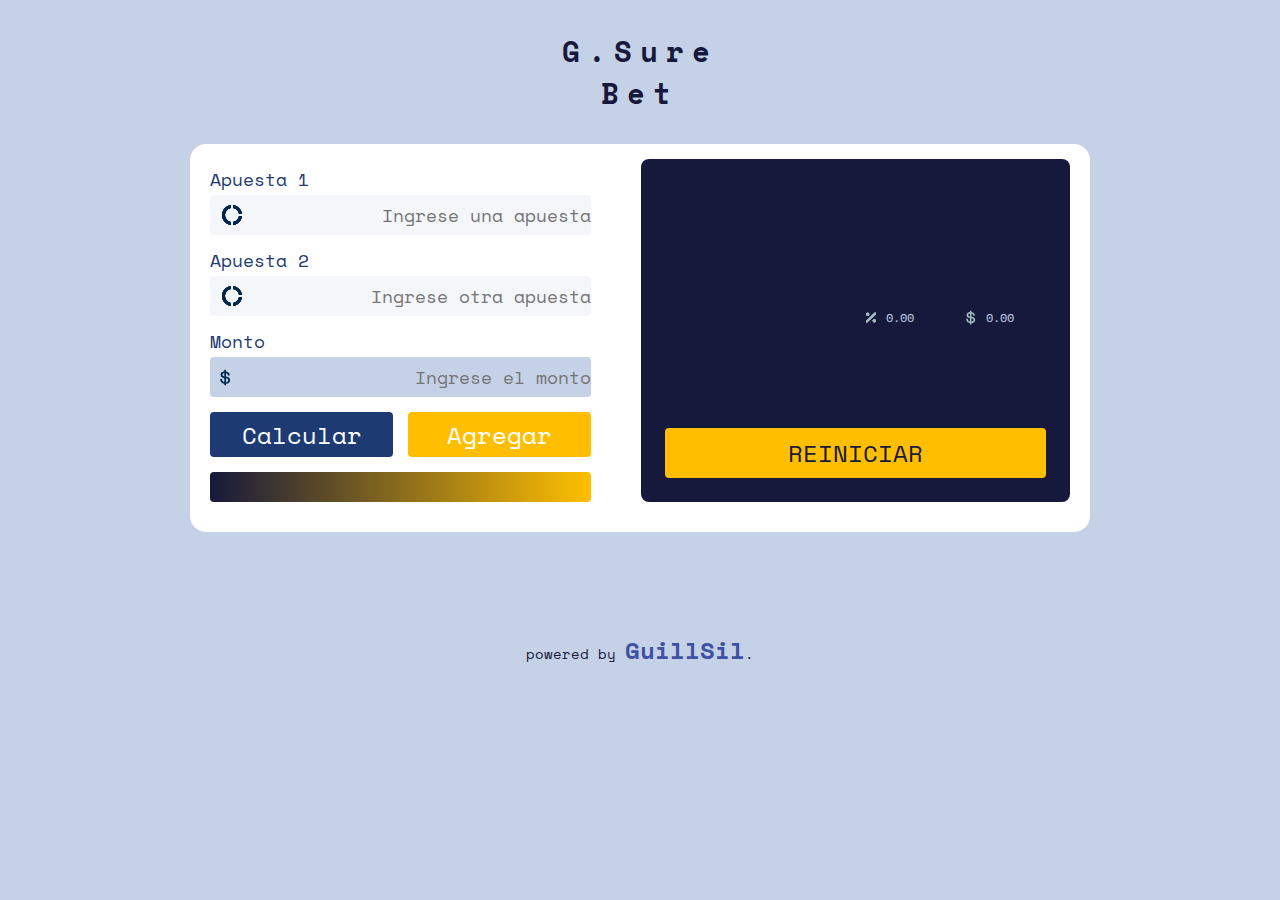
==== index-old.html @ 09150ed9 "arreglando versiones" ====
<!DOCTYPE html>
<html lang="en">

<head>
  <meta charset="UTF-8">
  <meta name="viewport" content="width=device-width, initial-scale=1.0">
  <link rel="icon" type="image/png" sizes="32x32" href="./images/icono.ico">
  <link rel="stylesheet" href="sass/style.css">
  <title>G.Sure bet Calculator</title>
</head>

<body>
  <header class="topnav wrapper">
    <h1 class="header-titulo">G.Sure <br>Bet</h1>
    <nav>
      <span id="nav-label"  hidden></span>
      <button
        id="btnOpen"
        class="topnav__open"
        aria-expanded="false"
        aria-labelledby="nav-label"
      >
        <img src="/images/hamburger.svg" alt="" width="40" height="24" />
      </button>
      <div class="topnav__menu" role="dialog" aria-labelledby="nav-label">
        <button class="topnav__close" id="btnClose" aria-label="Close">
          <img src="/images/close.svg" alt="" width="28" height="27" />
        </button>
        <ul class="topnav__links">
          <li class="topnav__item">
            <a href="v2.html" class="topnav__link">+ 4 Apuestas</a>
          </li>
        </ul>
      </div>
    </nav>

  </header>

  <section class="calculadora-container">
    <div class="inputs-seccion">
      <label class="input-seccion__odd-label">Apuesta 1</label>
      <input id="input1" class="input-seccion__odd-input" type="number" placeholder="Ingrese una apuesta">

      <label class="input-seccion__odd-label">Apuesta 2</label>
      <input id="input2" class="input-seccion__odd-input" type="number" placeholder="Ingrese otra apuesta">

      <label class="input-seccion__odd-label input-seccion__odd-label__tres hidden">Apuesta 3</label>
      <input id="input3" class="input-seccion__odd-input input-seccion__odd-input__tres hidden" type="number" placeholder="Ingrese otra apuesta">


      <label class="input-seccion__monto-label">Monto</label>
      <input id="monto" class="input-seccion__monto-input" type="number" placeholder="Ingrese el monto">

      <fieldset class="btns">
        <button class="btns__boton btns__boton__custom" id="calculate">Calcular</button>
        <button class="btns__boton btns__boton__custom btns__boton__custom__add" id="agregar">Agregar</button>
        <button class="btns-status__boton hidden" id="newSpecialButton">?</button>
      </fieldset>
      <fieldset class="btns-status">
        <button class="btns-status__boton" id="specialButton"></button>
      </fieldset>

    </div>
    <div class="result-seccion" id="result betting">
      <div class="resultado">
        <div>
          <p class="resultado__odd1">Apuesta 1</p>
          <p class="resultado__valor1">/recomendacion</p>
        </div>

        <p class="resultado__tip-odd1" id="resultado-odd1">0.00</p>

        <div>
          <p class="resultado__odd2">Apuesta 2</p>
          <p class="resultado__valor2">/recomendacion</p>
        </div>

        <p class="resultado__tip-odd2" id="resultado-odd2">0.00</p>

        <div>
          <p class="resultado__odd3 hidden">Apuesta 3</p>
          <p class="resultado__valor3 hidden">/recomendacion</p>
        </div>

        <p class="resultado__tip-odd3 hidden" id="resultado-odd3">0.00</p>

        <div class="resultado__result-abajo">
          <p class="resultado__result-abajo__porcentaje" id="resultado-porcentaje">0.00</p>

          <p class="resultado__result-abajo__ganancia" id="resultado-ganancia">0.00</p>
        </div>


      </div>
      <button class="result-seccion__reset" id="clear">Reiniciar</button>
    </div>

  </section>



  <div class="attribution">
    powered by <a href="https://github.com/guillsil" target="_blank">GuillSil</a>.
  </div>

  <script src="/js/main.js"></script>
</body>

</html>
---- sass/style.css ----
@import url("https://fonts.googleapis.com/css2?family=Space+Mono:ital,wght@0,400;0,700;1,400;1,700&amp;display=swap");
* {
  margin: 0;
  padding: 0;
  box-sizing: border-box;
}
* ::before,
* ::after {
  box-sizing: border-box;
}

body {
  font-size: 24px;
  color: hsl(235.14, 45.68%, 15.88%);
  background-color: hsl(220, 41%, 84%);
  font-family: "Space Mono", monospace;
  position: relative;
  margin: 0;
  min-height: 100vh;
}
body::after {
  content: "";
  position: absolute;
  inset: 0;
  z-index: -1;
}

nav {
  display: none;
}

a,
a:visited,
a:active {
  font-size: 1.5rem;
  font-weight: 700;
  text-decoration: none;
  color: hsl(235.14, 45.68%, 15.88%);
}
a:hover,
a:visited:hover,
a:active:hover {
  -webkit-text-decoration: underline 2px;
          text-decoration: underline 2px;
}

.wrapper {
  width: min(100% - 3rem, 56.25rem);
  margin-inline: auto;
}

.topnav {
  display: flex;
  justify-content: space-around;
  align-items: center;
  border-right: 1rem;
}
.topnav button {
  background: none;
  border: none;
  padding: 0;
}
@media (width >= 40em) {
  .topnav button {
    display: none;
  }
}
.topnav__open[aria-expanded=true] + .topnav__menu {
  translate: 0;
}
@media (prefers-reduced-motion) {
  .topnav__open[aria-expanded=true] + .topnav__menu {
    opacity: 1;
  }
}
.topnav__close {
  display: block;
  margin-inline-start: auto;
  margin-block-end: 8rem;
}
.topnav__close img {
  width: 2.5rem;
}
@media (width < 40em) {
  .topnav__menu {
    position: fixed;
    inset: 0;
    padding: 1.5rem;
    background-color: hsl(220, 41%, 84%);
    translate: 100vw 0;
    transition: translate 0.5s ease-in-out;
  }
}
@media (width < 40em) and (prefers-reduced-motion) {
  .topnav__menu {
    translate: 0;
    opacity: 0;
    transition: opacity 500ms ease-in-out;
  }
}
.topnav__links {
  display: flex;
  gap: 1rem;
  align-items: center;
  margin: 0;
  padding: 0;
}
@media (width < 40em) {
  .topnav__links {
    flex-direction: column;
  }
}
.topnav__item {
  list-style-type: none;
}

.header-titulo {
  text-align: center;
  color: hsl(235.14, 45.68%, 15.88%);
  font-size: 1em;
  margin: 30px 0;
  letter-spacing: 8px;
}

.pressed-titulo {
  margin: 10px 0;
}

.calculadora-container {
  background-color: hsl(0, 0%, 100%);
  width: 375px;
  margin: auto;
  border-radius: 16px;
  padding: 20px;
  padding-top: 15px;
  padding-bottom: 15px;
}

.hidden {
  display: none;
}

.input-seccion__odd-label {
  color: hsl(219, 60%, 28%);
  font-size: 0.75em;
  margin-bottom: 3px;
}
.input-seccion__odd-input {
  font-family: "Space Mono", monospace;
  font-size: 0.75em;
  text-align: right;
  caret-color: hsl(45, 100%, 50%);
  border-radius: 4px;
  border: none;
  width: 100%;
  height: 40px;
  margin-bottom: 5px;
  background-color: hsl(220, 41%, 97%);
  background: url("../images/sure.svg") no-repeat 10px center;
  background-color: hsl(220, 41%, 97%);
}
.input-seccion__odd-input:hover {
  cursor: pointer;
}
.input-seccion__odd-input:focus {
  outline: none;
  border: 2px solid hsl(45, 100%, 50%);
}
.input-seccion__odd-input::-webkit-inner-spin-button {
  -webkit-appearance: none;
}
.input-seccion__monto-label {
  color: hsl(219, 60%, 28%);
  font-size: 0.75em;
  margin-bottom: 3px;
}
.input-seccion__monto-input {
  font-family: "Space Mono", monospace;
  font-size: 0.75em;
  text-align: right;
  caret-color: hsl(45, 100%, 50%);
  border-radius: 4px;
  border: none;
  width: 100%;
  height: 40px;
  margin-bottom: 5px;
  background-color: hsl(220, 41%, 97%);
  background: url("../images/icon-dollar-two.svg") no-repeat 10px center;
  background-color: hsl(220, 41%, 84%);
}
.input-seccion__monto-input:hover {
  cursor: pointer;
}
.input-seccion__monto-input:focus {
  outline: none;
  border: 2px solid hsl(45, 100%, 50%);
}
.input-seccion__monto-input::-webkit-inner-spin-button {
  -webkit-appearance: none;
}

.input-seccion-v4 {
  display: grid;
  grid-template-columns: repeat(2, 1fr);
  gap: 10px;
}
.input-seccion-v4__odd-label {
  display: none;
}
.input-seccion-v4__odd-input {
  font-family: "Space Mono", monospace;
  font-size: 0.75em;
  text-align: right;
  caret-color: hsl(45, 100%, 50%);
  border-radius: 4px;
  border: none;
  width: 100%;
  height: 40px;
  margin-bottom: 5px;
  background-color: hsl(220, 41%, 97%);
  background: url("../images/sure.svg") no-repeat 10px center;
  background-color: hsl(220, 41%, 97%);
}
.input-seccion-v4__odd-input:hover {
  cursor: pointer;
}
.input-seccion-v4__odd-input:focus {
  outline: none;
  border: 2px solid hsl(45, 100%, 50%);
}
.input-seccion-v4__odd-input::-webkit-inner-spin-button {
  -webkit-appearance: none;
}

.btns {
  border: none;
  display: grid;
  gap: 15px;
  margin-top: 10px;
  margin-bottom: 15px;
  grid-template-columns: 1fr 1fr;
}

.btns-status {
  border: none;
  display: grid;
  gap: 15px;
  margin-top: 10px;
  margin-bottom: 15px;
  grid-template-columns: 1fr;
}

.btns-status-pressed {
  border: none;
  display: grid;
  gap: 15px;
  margin-top: 10px;
  margin-bottom: 5px;
  grid-template-columns: 1fr;
}

.pressed-status {
  margin-bottom: 1px;
}

.btns-status__boton {
  width: 100%;
  height: 30px;
  font-size: 0.8em;
  font-family: "Space Mono", monospace;
  border: none;
  border-radius: 4px;
  color: hsl(0, 0%, 100%);
  background-image: linear-gradient(to right, hsl(235.14, 45.68%, 15.88%), hsl(45, 100%, 50%));
}

.pressed {
  width: 147;
  font-size: 1em;
  height: 45px;
}

.btns__boton {
  width: 147px;
  height: 45px;
  font-size: 1em;
  background-color: hsl(235.14, 45.68%, 15.88%);
  font-family: "Space Mono", monospace;
  border: none;
  border-radius: 4px;
  color: hsl(0, 0%, 100%);
  transition-duration: 1s;
}
.btns__boton:hover {
  cursor: pointer;
  background-color: hsl(235.14, 45.68%, 15.88%);
}
.btns__boton__custom {
  background-color: hsl(219, 60%, 28%);
  width: 100%;
}
.btns__boton__custom__add {
  background-color: hsl(45, 100%, 50%);
  width: 100%;
}
.btns__boton__custom__add:hover {
  cursor: pointer;
  background-color: hsl(45, 86%, 45%);
}

.error {
  border: 2px solid red;
}

.result-seccion {
  background-color: hsl(235.14, 45.68%, 15.88%);
  border-radius: 8px;
  padding: 32px 24px 24px;
  margin-bottom: 15px;
  display: flex;
  flex-direction: column;
  justify-content: space-between;
}

.resultado {
  display: grid;
  grid-template-columns: 1fr 1fr;
}
.resultado__odd {
  font-size: 0.5em;
  color: hsl(220, 41%, 97%);
}
.resultado__valor {
  font-size: 0.65em;
  color: hsl(220, 41%, 84%);
}
.resultado__tip-odd {
  font-size: 0.9em;
  color: hsl(45, 100%, 50%);
  text-align: right;
}
.resultado__result-abajo {
  display: grid;
  font-size: 0.5em;
  grid-template-columns: 1fr 1fr;
  gap: 10px;
  margin-top: 10px;
  color: hsl(220, 41%, 84%);
}
.resultado__result-abajo__porcentaje {
  background: url("../images/percent.svg") no-repeat 10px center;
  background-size: 0.8em;
  padding-left: 30px;
}
.resultado__result-abajo__ganancia {
  background: url("../images/icon-dollar.svg") no-repeat 10px center;
  background-size: 0.8em;
  padding-left: 30px;
}

.result-seccion__reset {
  background-color: hsl(45, 100%, 50%);
  font-family: "Space Mono", monospace;
  color: hsl(235.14, 45.68%, 15.88%);
  border: none;
  text-transform: uppercase;
  border-radius: 4px;
  font-size: 1em;
  height: 50px;
  margin-top: 10px;
  transition-duration: 1s;
}
.result-seccion__reset:hover {
  cursor: pointer;
  background-color: hsl(45, 86%, 45%);
}

.attribution {
  font-size: 14px;
  text-align: center;
  margin: 35px 0;
}

.attribution a {
  color: hsl(228, 45%, 44%);
}

@media (min-width: 1024px) {
  .header-titulo {
    margin: 30px 0 30px;
    font-size: 1.2em;
  }
  .calculadora-container {
    width: 900px;
    display: flex;
    gap: 50px;
  }
  .inputs-seccion {
    flex: 1;
  }
  .result-seccion {
    flex: 1;
  }
  .btns__boton {
    width: 120px;
  }
  .btns__boton {
    width: 100%;
  }
  .attribution {
    margin: 100px 0 100px;
  }
  .resultado__odd1, .resultado__odd2 {
    font-size: 0.8em;
  }
  .resultado__valor1, .resultado__valor2 {
    font-size: 0.7em;
  }
  .resultado__tip-odd1, .resultado__tip-odd2 {
    font-size: 1em;
  }
}/*# sourceMappingURL=style.css.map */
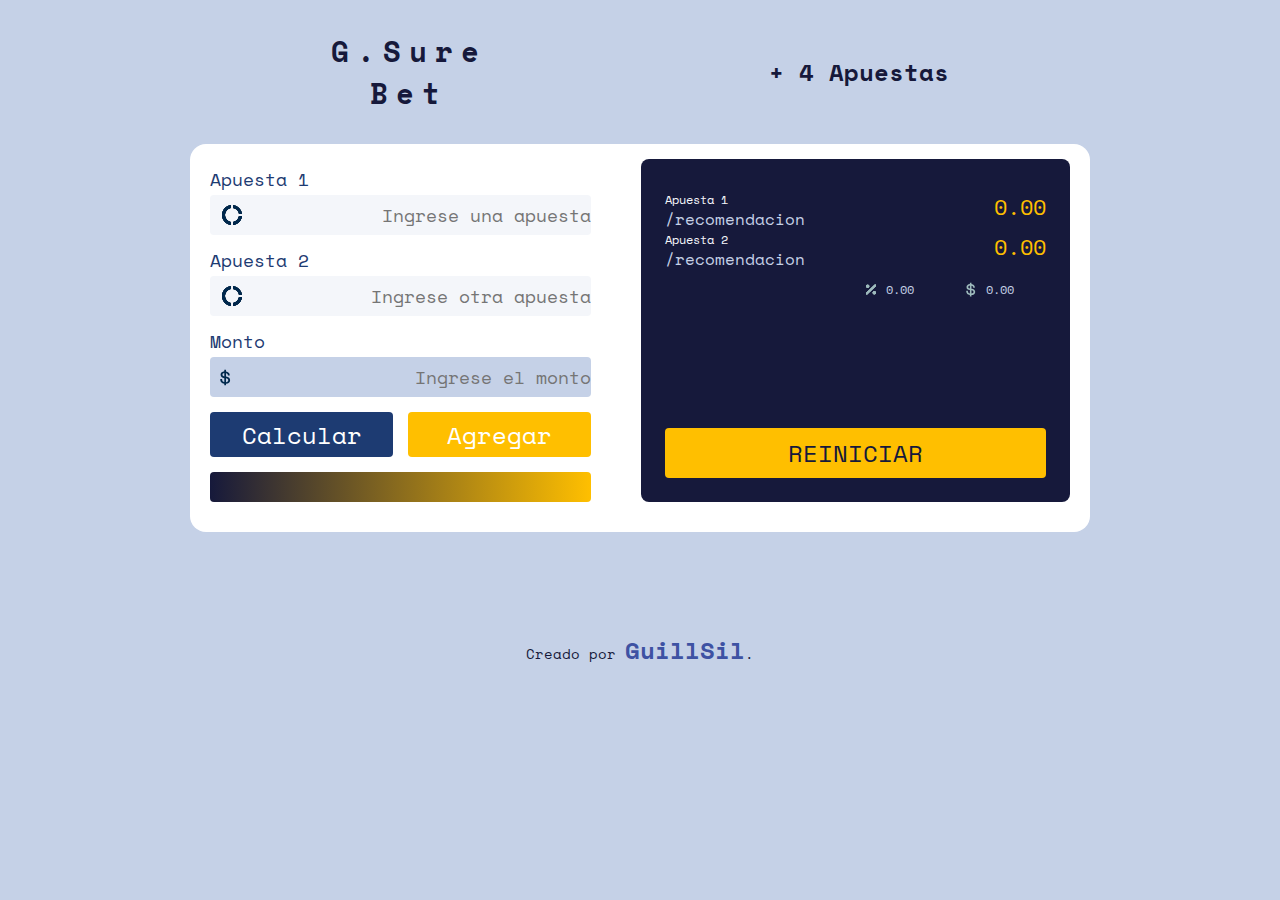
==== commit 6a2c22fc: "update" ====
--- a/index-old.html
+++ b/index-old.html
@@ -13,7 +13,7 @@
   <header class="topnav wrapper">
     <h1 class="header-titulo">G.Sure <br>Bet</h1>
     <nav>
-      <span id="nav-label"  hidden></span>
+      <span id="nav-label" href="v2.html" hidden></span>
       <button
         id="btnOpen"
         class="topnav__open"
@@ -64,25 +64,25 @@
     <div class="result-seccion" id="result betting">
       <div class="resultado">
         <div>
-          <p class="resultado__odd1">Apuesta 1</p>
-          <p class="resultado__valor1">/recomendacion</p>
+          <p class="resultado__odd">Apuesta 1</p>
+          <p class="resultado__valor">/recomendacion</p>
         </div>
 
-        <p class="resultado__tip-odd1" id="resultado-odd1">0.00</p>
+        <p class="resultado__tip-odd" id="resultado-odd1">0.00</p>
 
         <div>
-          <p class="resultado__odd2">Apuesta 2</p>
-          <p class="resultado__valor2">/recomendacion</p>
+          <p class="resultado__odd">Apuesta 2</p>
+          <p class="resultado__valor">/recomendacion</p>
         </div>
 
-        <p class="resultado__tip-odd2" id="resultado-odd2">0.00</p>
+        <p class="resultado__tip-odd" id="resultado-odd2">0.00</p>
 
         <div>
-          <p class="resultado__odd3 hidden">Apuesta 3</p>
-          <p class="resultado__valor3 hidden">/recomendacion</p>
+          <p class="resultado__odd hidden">Apuesta 3</p>
+          <p class="resultado__valor hidden">/recomendacion</p>
         </div>
 
-        <p class="resultado__tip-odd3 hidden" id="resultado-odd3">0.00</p>
+        <p class="resultado__tip-odd hidden" id="resultado-odd3">0.00</p>
 
         <div class="resultado__result-abajo">
           <p class="resultado__result-abajo__porcentaje" id="resultado-porcentaje">0.00</p>
@@ -99,11 +99,11 @@
 
 
 
-  <div class="attribution">
-    powered by <a href="https://github.com/guillsil" target="_blank">GuillSil</a>.
+  <div class="attribution2">
+    Creado por <a href="https://github.com/guillsil" target="_blank">GuillSil</a>.
   </div>
 
-  <script src="/js/main.js"></script>
+  <script src="/js/main-v2.js"></script>
 </body>
 
 </html>--- a/sass/style.css
+++ b/sass/style.css
@@ -25,7 +25,7 @@
   z-index: -1;
 }
 
-nav {
+.nav-2 {
   display: none;
 }
 
@@ -198,6 +198,11 @@
 .input-seccion__monto-input::-webkit-inner-spin-button {
   -webkit-appearance: none;
 }
+.input-seccion__titulo {
+  font-size: 0.8em;
+  color: hsl(219, 60%, 28%);
+  margin-bottom: 10px;
+}
 
 .input-seccion-v4 {
   display: grid;
@@ -381,7 +386,17 @@
   margin: 35px 0;
 }
 
+.attribution2 {
+  font-size: 14px;
+  text-align: center;
+  margin: 60px 0;
+}
+
 .attribution a {
+  color: hsl(228, 45%, 44%);
+}
+
+.attribution2 a {
   color: hsl(228, 45%, 44%);
 }
 
@@ -410,6 +425,9 @@
   .attribution {
     margin: 100px 0 100px;
   }
+  .attribution2 {
+    margin: 100px 0 100px;
+  }
   .resultado__odd1, .resultado__odd2 {
     font-size: 0.8em;
   }
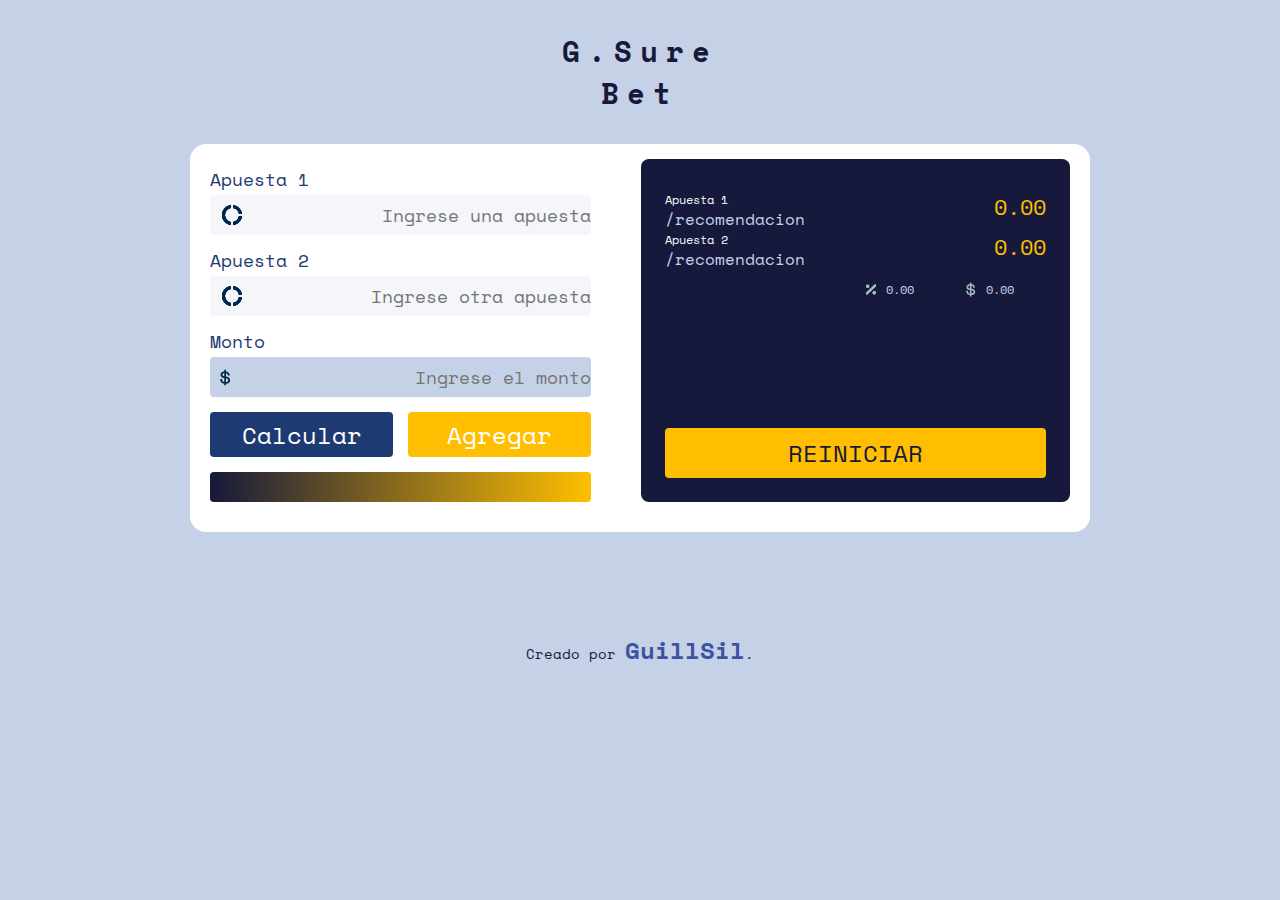
==== commit 8c4728b0: "update" ====
--- a/index-old.html
+++ b/index-old.html
@@ -12,27 +12,7 @@
 <body>
   <header class="topnav wrapper">
     <h1 class="header-titulo">G.Sure <br>Bet</h1>
-    <nav>
-      <span id="nav-label" href="v2.html" hidden></span>
-      <button
-        id="btnOpen"
-        class="topnav__open"
-        aria-expanded="false"
-        aria-labelledby="nav-label"
-      >
-        <img src="/images/hamburger.svg" alt="" width="40" height="24" />
-      </button>
-      <div class="topnav__menu" role="dialog" aria-labelledby="nav-label">
-        <button class="topnav__close" id="btnClose" aria-label="Close">
-          <img src="/images/close.svg" alt="" width="28" height="27" />
-        </button>
-        <ul class="topnav__links">
-          <li class="topnav__item">
-            <a href="v2.html" class="topnav__link">+ 4 Apuestas</a>
-          </li>
-        </ul>
-      </div>
-    </nav>
+
 
   </header>
 
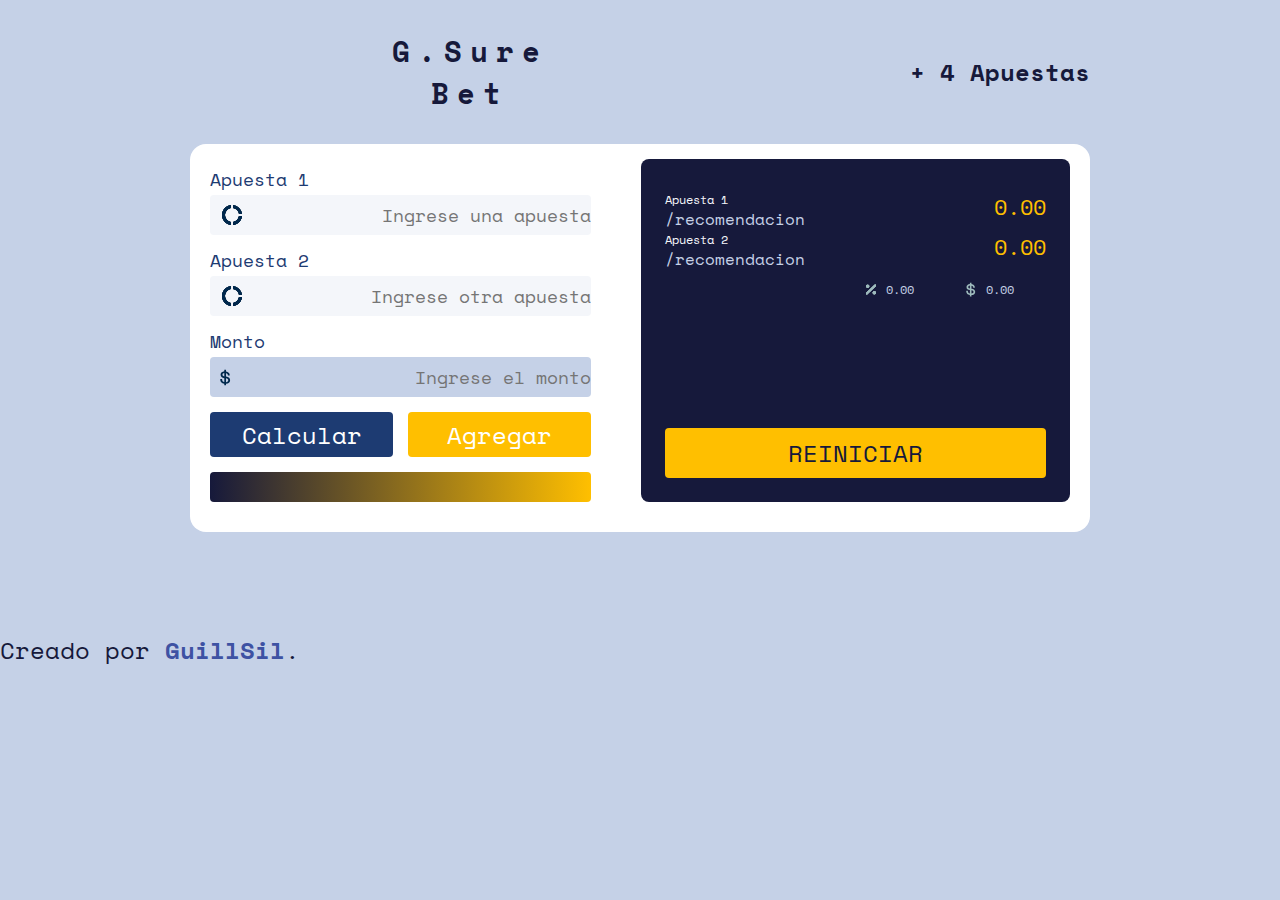
==== commit eb3b8dfc: "upadte" ====
--- a/index-old.html
+++ b/index-old.html
@@ -12,7 +12,27 @@
 <body>
   <header class="topnav wrapper">
     <h1 class="header-titulo">G.Sure <br>Bet</h1>
-
+    <nav>
+      <span id="nav-label" href="v2.html" hidden></span>
+      <button
+        id="btnOpen"
+        class="topnav__open"
+        aria-expanded="false"
+        aria-labelledby="nav-label"
+      >
+        <img src="/images/hamburger.svg" alt="" width="40" height="24" />
+      </button>
+      <div class="topnav__menu" role="dialog" aria-labelledby="nav-label">
+        <button class="topnav__close" id="btnClose" aria-label="Close">
+          <img src="/images/close.svg" alt="" width="28" height="27" />
+        </button>
+        <ul class="topnav__links">
+          <li class="topnav__item">
+            <a href="v2.html" class="topnav__link">+ 4 Apuestas</a>
+          </li>
+        </ul>
+      </div>
+    </nav>
 
   </header>
 
--- a/sass/style.css
+++ b/sass/style.css
@@ -1,3 +1,4 @@
+@charset "UTF-8";
 @import url("https://fonts.googleapis.com/css2?family=Space+Mono:ital,wght@0,400;0,700;1,400;1,700&amp;display=swap");
 * {
   margin: 0;
@@ -50,10 +51,11 @@
 }
 
 .topnav {
-  display: flex;
-  justify-content: space-around;
+  display: grid;
+  grid-template-columns: 1fr auto;
+  justify-content: space-around; /* Coloca el título al principio y la navegación al final */
   align-items: center;
-  border-right: 1rem;
+  gap: 10rem;
 }
 .topnav button {
   background: none;
@@ -105,11 +107,6 @@
   margin: 0;
   padding: 0;
 }
-@media (width < 40em) {
-  .topnav__links {
-    flex-direction: column;
-  }
-}
 .topnav__item {
   list-style-type: none;
 }
@@ -383,13 +380,7 @@
 .attribution {
   font-size: 14px;
   text-align: center;
-  margin: 35px 0;
-}
-
-.attribution2 {
-  font-size: 14px;
-  text-align: center;
-  margin: 60px 0;
+  margin: 1px 0;
 }
 
 .attribution a {
